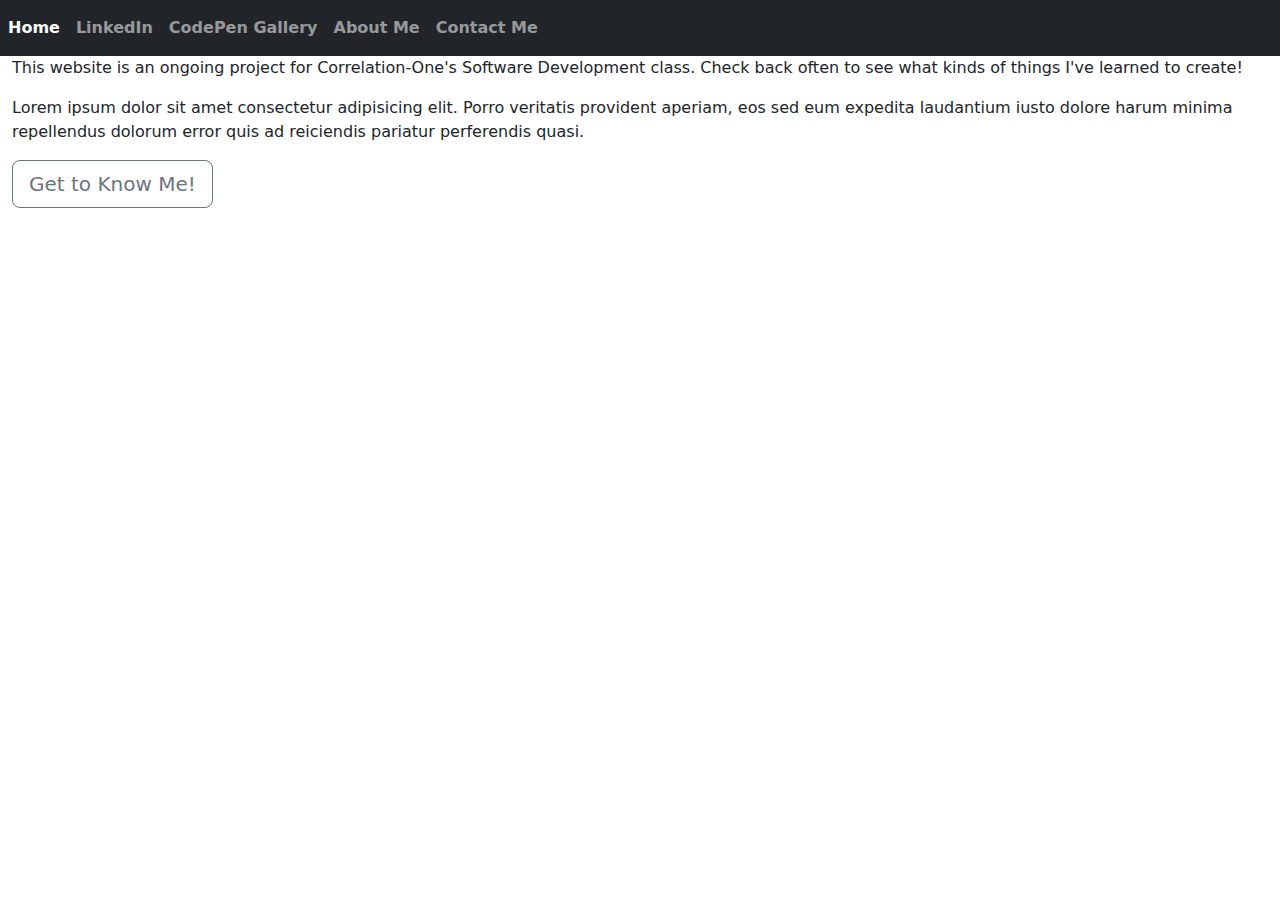
==== index.html @ dad0b10f "initialcommit" ====
<!DOCTYPE html>
<html lang="en">

<head>
  <meta charset="UTF-8">
  <meta http-equiv="X-UA-Compatible" content="IE=edge">
  <meta name="viewport" content="width=device-width, initial-scale=1.0">
  <link rel="icon" type="image/x-icon" href="moose2.png">
  <link href="https://cdn.jsdelivr.net/npm/bootstrap@5.3.1/dist/css/bootstrap.min.css" rel="stylesheet">
  <link rel="stylesheet" type="text/css" href="css/main.css">
  <title>Nick Treat</title>
</head>

<body>
  <nav class="navbar navbar-expand-md bg-dark navbar-dark fixed-top">
    <button class="navbar-toggler" type="button" data-bs-toggle="collapse" data-bs-target="#navbar">
      <span class="navbar-toggler-icon"></span>
    </button>
    <div class="collapse navbar-collapse" id="navbar">
      <ul class="navbar-nav">
        <li class="nav-item">
          <a class="nav-link active" href="index.html"><strong>Home</strong></a>
        </li>
        <li class="nav-item">
          <a class="nav-link" href="http://www.linkedin.com/in/nicktreat/" target="_blank"><strong>LinkedIn</strong></a>
        </li>
        <li class="nav-item">
          <a class="nav-link" href="codepen_gallery.html"><strong>CodePen Gallery</strong></a>
        </li>
        <li class="nav-item">
          <a class="nav-link" href="about_me.html"><strong>About Me</strong></a>
        </li>
        <li class="nav-item">
          <a class="nav-link" href="contact_me.html"><strong>Contact Me</strong></a>
        </li>
      </ul>
    </div>
  </nav>
  <div class="overlay">
    <header class="page-header header container-fluid">
      <div class="description">
        <h1>Welcome to my Software Development Project Website!</h1>
        <p>This website is an ongoing project for Correlation-One's Software Development class. Check back often to see what kinds of things I've learned to create!</p>
        <p>Lorem ipsum dolor sit amet consectetur adipisicing elit. Porro veritatis provident aperiam, eos sed eum expedita laudantium iusto dolore harum minima repellendus dolorum error quis ad reiciendis pariatur perferendis quasi.</p>
        <a href="/about_me.html" class="btn btn-outline-secondary btn-lg">Get to Know Me!</a>
      </div>
    </header>
  </div>
  <script src="https://cdn.jsdelivr.net/npm/bootstrap@5.3.1/dist/js/bootstrap.bundle.min.js"></script>
  <script src="java/main.js"></script>
</body>

</html>
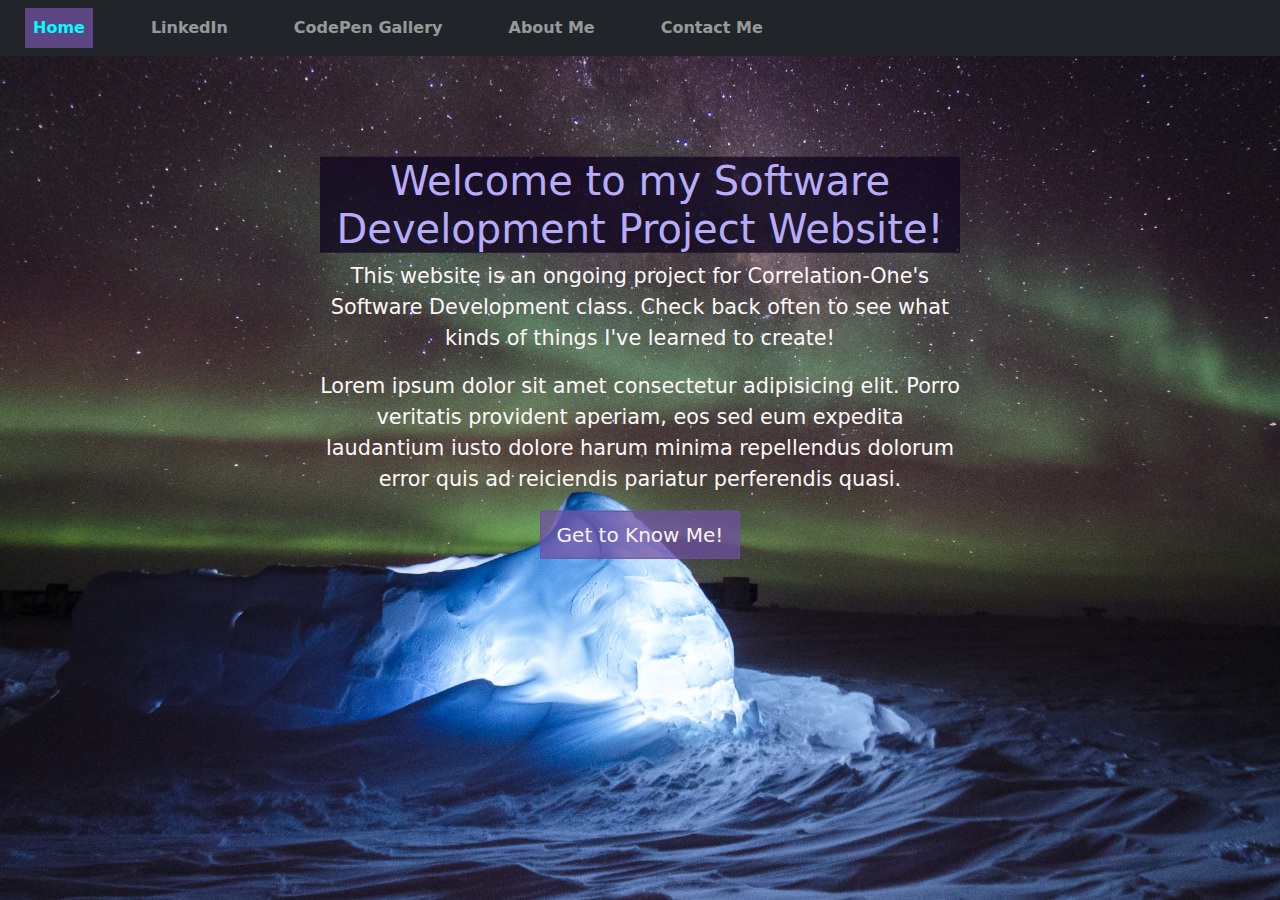
==== commit e0ead192: "initialcommit" ====
--- a/index.html
+++ b/index.html
@@ -42,7 +42,7 @@
         <h1>Welcome to my Software Development Project Website!</h1>
         <p>This website is an ongoing project for Correlation-One's Software Development class. Check back often to see what kinds of things I've learned to create!</p>
         <p>Lorem ipsum dolor sit amet consectetur adipisicing elit. Porro veritatis provident aperiam, eos sed eum expedita laudantium iusto dolore harum minima repellendus dolorum error quis ad reiciendis pariatur perferendis quasi.</p>
-        <a href="/about_me.html" class="btn btn-outline-secondary btn-lg">Get to Know Me!</a>
+        <a href="./about_me.html" class="btn btn-outline-secondary btn-lg">Get to Know Me!</a>
       </div>
     </header>
   </div>
--- a/css/main.css
+++ b/css/main.css
@@ -0,0 +1,128 @@
+/* .header and .overlay deal with background image */
+
+.header {
+  background-image: url("../media/bg_image.jpg");
+  background-size: cover;
+  background-position: center;
+  position: relative;
+}
+
+.overlay {
+  position: absolute;
+  min-height: 100%;
+  min-width: 100%;
+  max-height: auto;
+  left: 0;
+  top: 0;
+}
+
+.description {
+  left: 50%;
+  position: absolute;
+  top: 42%;
+  transform: translate(-50%, -55%);
+  text-align: center;
+}
+
+.description h1 {
+  color: #b7abfa;
+  background: rgba(16, 8, 32, 0.795);
+}
+
+.description p {
+  color: rgb(255, 247, 247);
+  font-size: 1.3rem;
+  line-height: 1.5;
+}
+
+.description a {
+  border: 1px solid #6f50a1;
+  background: hsla(263, 34%, 47%, 0.745);
+  border-radius: 0;
+  color: rgb(252, 241, 241);
+}
+
+.description a:hover {
+  border: 1px solid #fff;
+  background: rgb(61, 20, 158);
+  color: rgb(65, 240, 59);
+}
+
+.pengallery {
+  text-align: left;
+  position: relative;
+  top: 20%;
+}
+
+.contact {
+  background: hsla(263, 34%, 47%, 0.645);
+  border-width: 2px;
+  border-style: solid;
+}
+
+.img-responsive {
+  height: 45%vh;
+  width: auto;
+  padding-top: 5rem;
+}
+
+.about_words {
+  background-color: rgba(16, 8, 32, 0.845);
+  padding: 2rem 2rem;
+  justify-content: left;
+  max-width: 75%;
+  margin-left: 10%;
+  align-content: flex-start;
+  color: whitesmoke;
+}
+
+.fixed-top {
+  background: rgba(16, 8, 32, 0.795);
+}
+
+.navbar-nav a:visited {
+  color: #cddf67;
+}
+
+.navbar-nav .nav-link:hover {
+  background-color: rgb(156, 25, 25);
+}
+
+.navbar-nav .nav-link.active {
+  background-color: #6f50a1be;
+  color: aqua;
+}
+
+.nav-link {
+  margin-right: 25px;
+  margin-left: 25px;
+}
+
+.form-group label {
+  color: ivory;
+}
+
+/* Media Queries */
+@media (max-width: 575.98px) {
+  .description {
+    left: 0;
+    padding: 0 15px;
+    position: absolute;
+    top: 25%;
+    transform: none;
+    text-align: center;
+  }
+
+  .description h1 {
+    font-size: 2em;
+  }
+
+  .description p {
+    font-size: 1.2rem;
+  }
+
+  .pengallery {
+    text-align: left;
+    word-wrap: normal;
+  }
+}
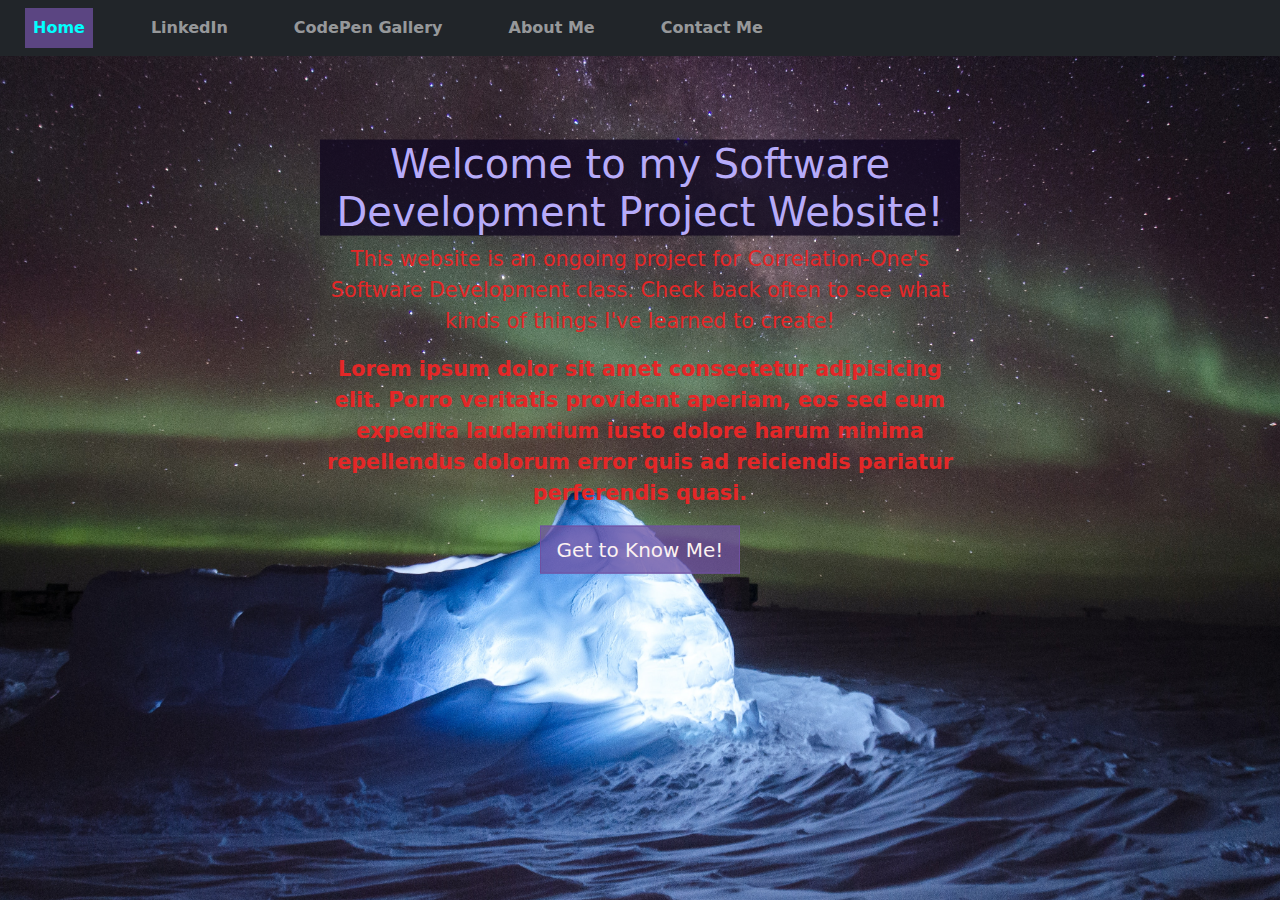
==== commit 692ddeff: "initialcommit" ====
--- a/index.html
+++ b/index.html
@@ -41,7 +41,7 @@
       <div class="description">
         <h1>Welcome to my Software Development Project Website!</h1>
         <p>This website is an ongoing project for Correlation-One's Software Development class. Check back often to see what kinds of things I've learned to create!</p>
-        <p>Lorem ipsum dolor sit amet consectetur adipisicing elit. Porro veritatis provident aperiam, eos sed eum expedita laudantium iusto dolore harum minima repellendus dolorum error quis ad reiciendis pariatur perferendis quasi.</p>
+        <p><strong>Lorem ipsum dolor sit amet consectetur adipisicing elit. Porro veritatis provident aperiam, eos sed eum expedita laudantium iusto dolore harum minima repellendus dolorum error quis ad reiciendis pariatur perferendis quasi.</strong></p>
         <a href="./about_me.html" class="btn btn-outline-secondary btn-lg">Get to Know Me!</a>
       </div>
     </header>
--- a/css/main.css
+++ b/css/main.css
@@ -30,7 +30,7 @@
 }
 
 .description p {
-  color: rgb(255, 247, 247);
+  color: rgb(228, 39, 39);
   font-size: 1.3rem;
   line-height: 1.5;
 }
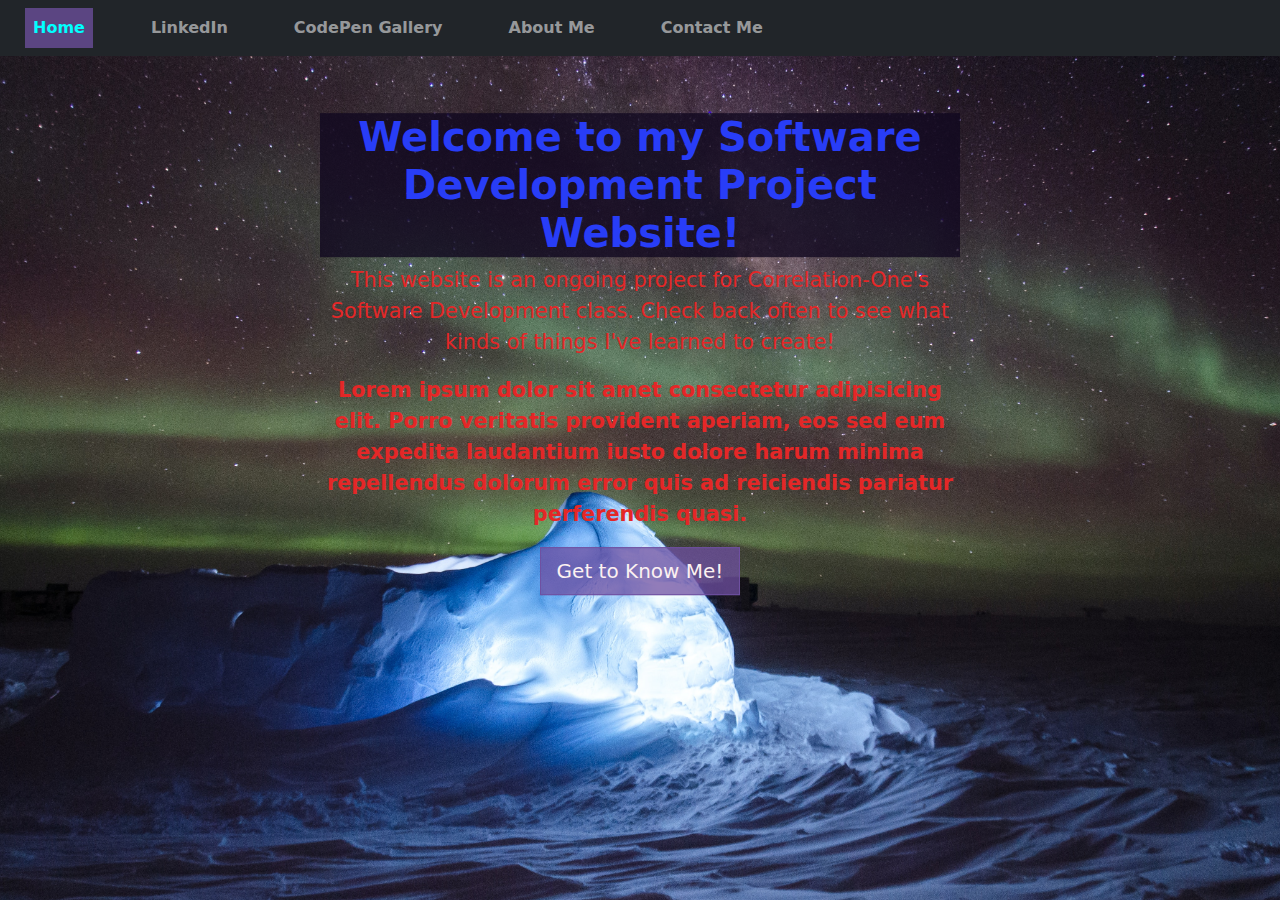
==== commit 9022fccf: "pulltest" ====
--- a/index.html
+++ b/index.html
@@ -39,7 +39,7 @@
   <div class="overlay">
     <header class="page-header header container-fluid">
       <div class="description">
-        <h1>Welcome to my Software Development Project Website!</h1>
+        <h1><strong>Welcome to my Software Development Project Website!</strong></h1>
         <p>This website is an ongoing project for Correlation-One's Software Development class. Check back often to see what kinds of things I've learned to create!</p>
         <p><strong>Lorem ipsum dolor sit amet consectetur adipisicing elit. Porro veritatis provident aperiam, eos sed eum expedita laudantium iusto dolore harum minima repellendus dolorum error quis ad reiciendis pariatur perferendis quasi.</strong></p>
         <a href="./about_me.html" class="btn btn-outline-secondary btn-lg">Get to Know Me!</a>
--- a/css/main.css
+++ b/css/main.css
@@ -25,7 +25,7 @@
 }
 
 .description h1 {
-  color: #b7abfa;
+  color: #283df7;
   background: rgba(16, 8, 32, 0.795);
 }
 
@@ -73,7 +73,7 @@
   max-width: 75%;
   margin-left: 10%;
   align-content: flex-start;
-  color: whitesmoke;
+  color: rgb(238, 235, 80);
 }
 
 .fixed-top {
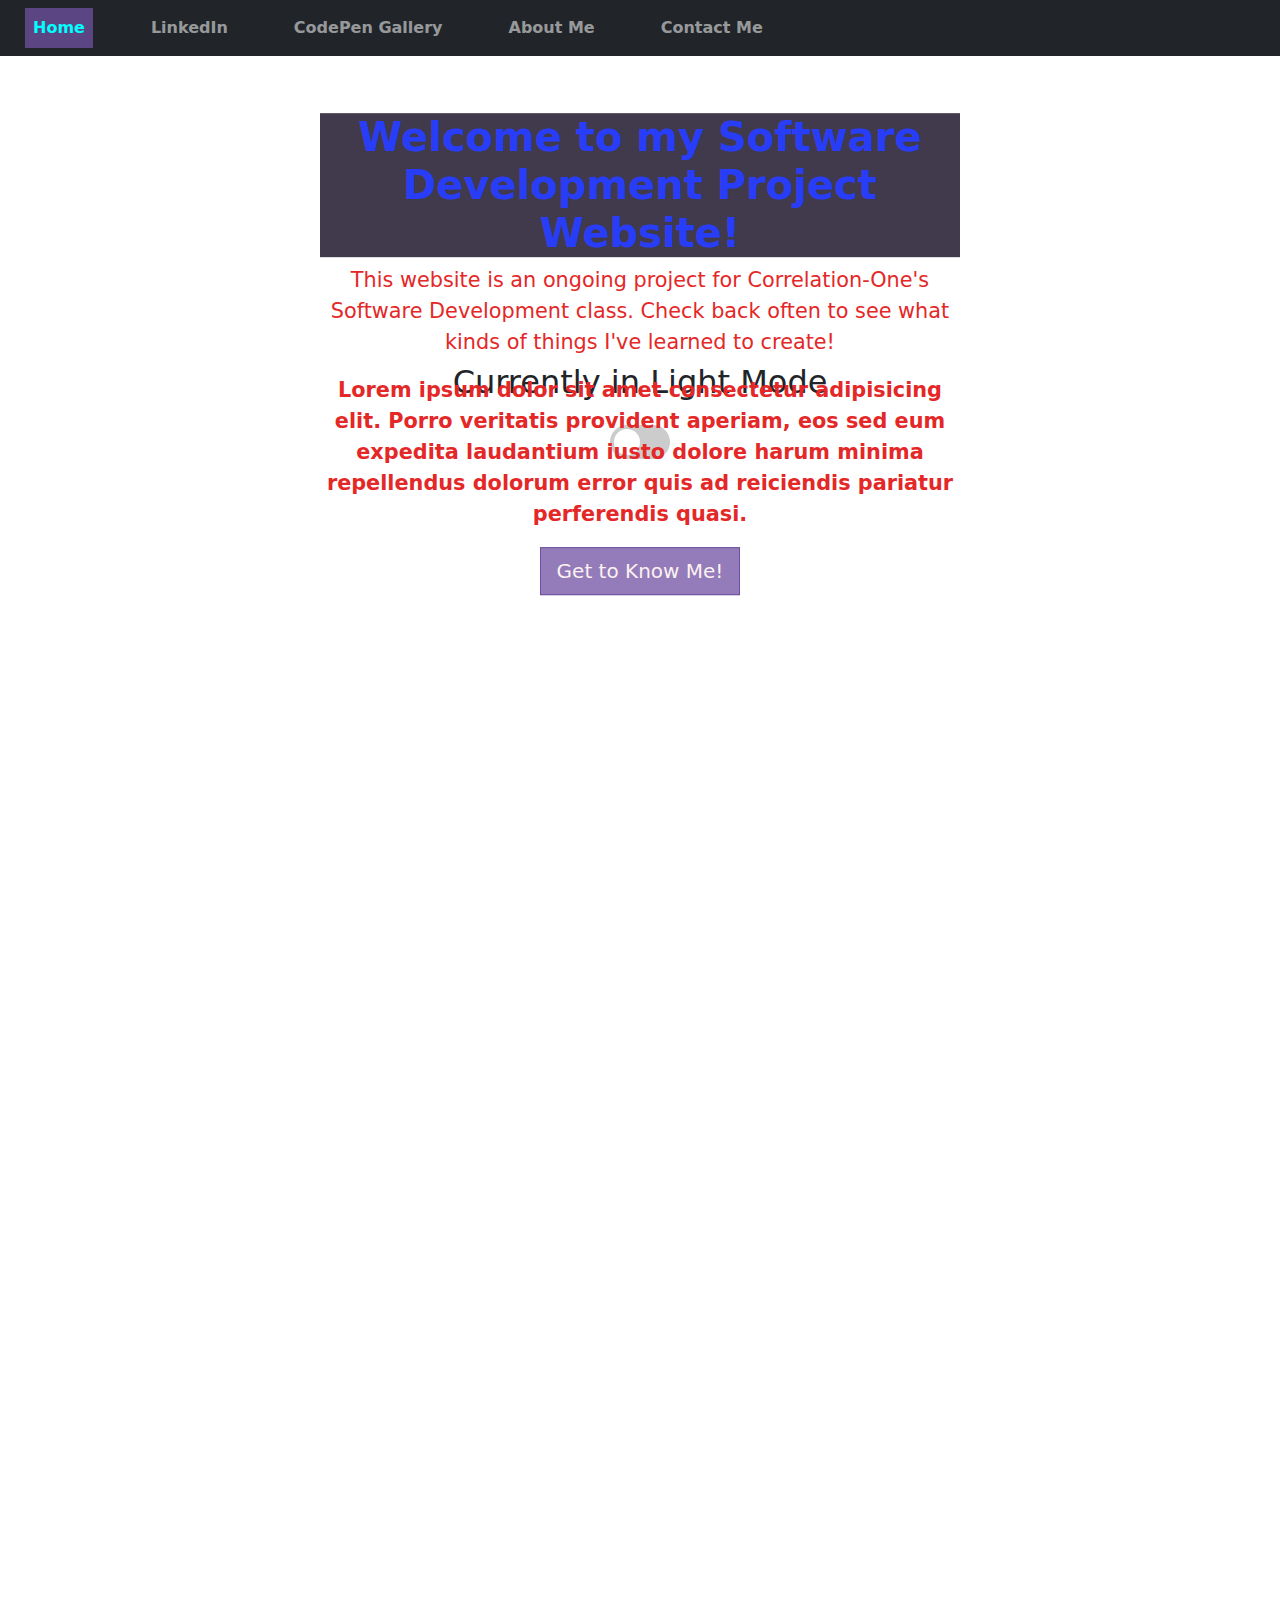
==== commit 9eaba4be: "going for broke with the dark/light toggle slider" ====
--- a/index.html
+++ b/index.html
@@ -36,6 +36,13 @@
       </ul>
     </div>
   </nav>
+  <div class="container">
+    <h2 class="mode-status">Currently in Light Mode</h2>
+      <label class="toggle-switch">
+        <input type="checkbox" id="mode-toggle">
+        <span class="slider"></span>
+      </label>
+  </div>
   <div class="overlay">
     <header class="page-header header container-fluid">
       <div class="description">
--- a/css/main.css
+++ b/css/main.css
@@ -1,20 +1,3 @@
-/* .header and .overlay deal with background image */
-
-.header {
-  background-image: url("../media/bg_image.jpg");
-  background-size: cover;
-  background-position: center;
-  position: relative;
-}
-
-.overlay {
-  position: absolute;
-  min-height: 100%;
-  min-width: 100%;
-  max-height: auto;
-  left: 0;
-  top: 0;
-}
 
 .description {
   left: 50%;
@@ -126,3 +109,69 @@
     word-wrap: normal;
   }
 }
+
+.container {
+  display: grid;
+  width: 100%;
+  min-height: calc(100vh - 4.25rem);
+  place-content: center;
+  gap: 1rem;
+  text-align: center;
+}
+
+.dark-mode {
+  background-color: #333;
+  color: #f0f0f0;
+  transition: all 0.4s ease-in;
+}
+
+.toggle-switch {
+  position: relative;
+  display: inline-block;
+  width: 3.75rem;
+  height: 2.13rem;
+  margin-bottom: 0.63rem;
+  margin-inline: auto;
+}
+
+.toggle-switch input {
+  opacity: 0;
+  width: 0;
+  height: 0;
+}
+
+.slider {
+  position: absolute;
+  cursor: pointer;
+  top: 0;
+  left: 0;
+  right: 0;
+  bottom: 0;
+  background-color: #ccc;
+  transition: all 0.4s ease-in;
+  border-radius: 2.13rem;
+}
+
+.slider:before {
+  position: absolute;
+  content: "";
+  height: 1.63rem;
+  width: 1.63rem;
+  left: 0.25rem;
+  bottom: 0.25rem;
+  background-color: white;
+  transition: 0.4s;
+  border-radius: 50%;
+}
+
+input:checked + .slider {
+  background-color: #2196f3;
+}
+
+input:focus + .slider {
+  box-shadow: 0 0 2px #d021f3;
+}
+
+input:checked + .slider:before {
+  transform: translateX(1.63rem);
+}
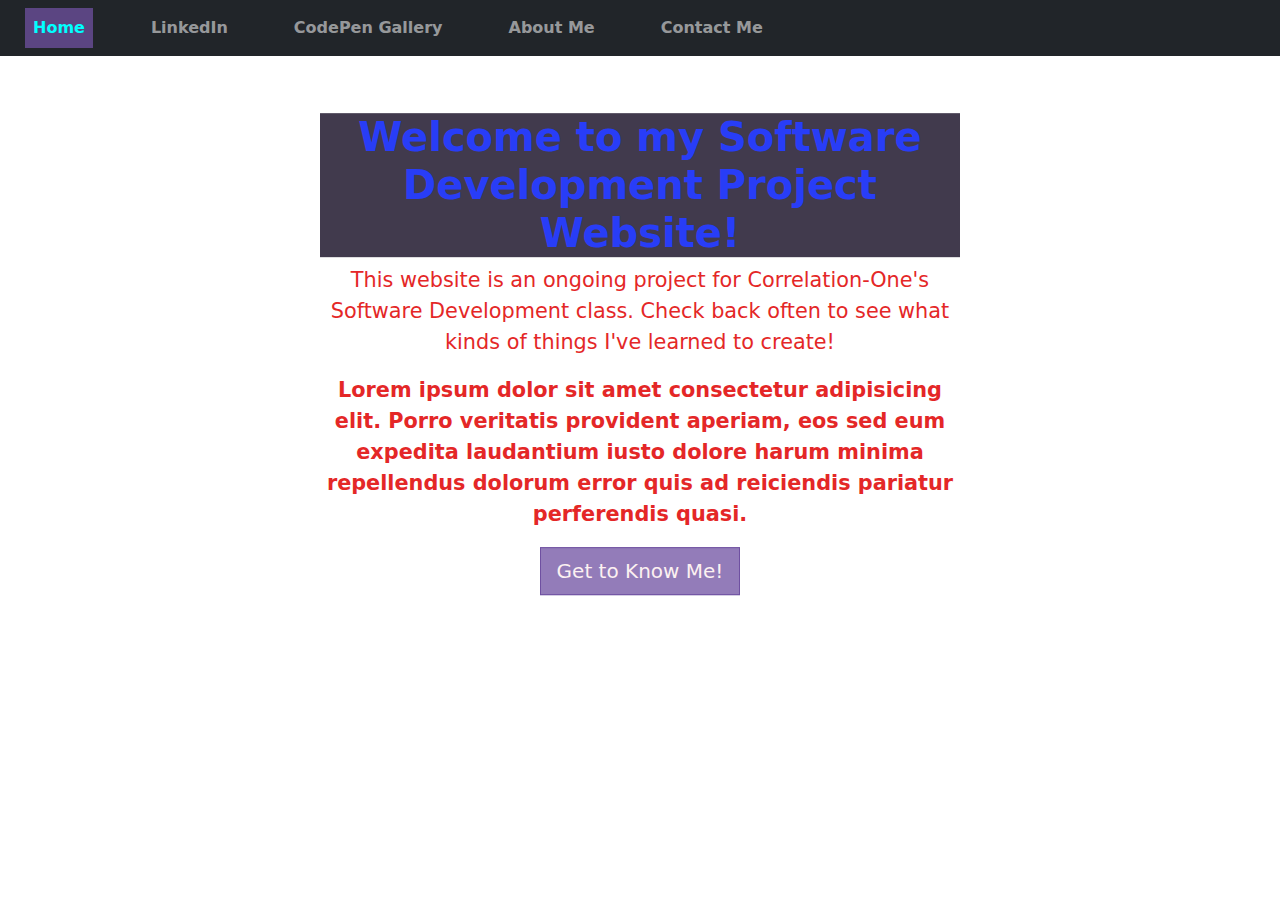
==== commit 0d5dcb2f: "undoing the chaos" ====
--- a/index.html
+++ b/index.html
@@ -36,13 +36,6 @@
       </ul>
     </div>
   </nav>
-  <div class="container">
-    <h2 class="mode-status">Currently in Light Mode</h2>
-      <label class="toggle-switch">
-        <input type="checkbox" id="mode-toggle">
-        <span class="slider"></span>
-      </label>
-  </div>
   <div class="overlay">
     <header class="page-header header container-fluid">
       <div class="description">
--- a/css/main.css
+++ b/css/main.css
@@ -109,69 +109,3 @@
     word-wrap: normal;
   }
 }
-
-.container {
-  display: grid;
-  width: 100%;
-  min-height: calc(100vh - 4.25rem);
-  place-content: center;
-  gap: 1rem;
-  text-align: center;
-}
-
-.dark-mode {
-  background-color: #333;
-  color: #f0f0f0;
-  transition: all 0.4s ease-in;
-}
-
-.toggle-switch {
-  position: relative;
-  display: inline-block;
-  width: 3.75rem;
-  height: 2.13rem;
-  margin-bottom: 0.63rem;
-  margin-inline: auto;
-}
-
-.toggle-switch input {
-  opacity: 0;
-  width: 0;
-  height: 0;
-}
-
-.slider {
-  position: absolute;
-  cursor: pointer;
-  top: 0;
-  left: 0;
-  right: 0;
-  bottom: 0;
-  background-color: #ccc;
-  transition: all 0.4s ease-in;
-  border-radius: 2.13rem;
-}
-
-.slider:before {
-  position: absolute;
-  content: "";
-  height: 1.63rem;
-  width: 1.63rem;
-  left: 0.25rem;
-  bottom: 0.25rem;
-  background-color: white;
-  transition: 0.4s;
-  border-radius: 50%;
-}
-
-input:checked + .slider {
-  background-color: #2196f3;
-}
-
-input:focus + .slider {
-  box-shadow: 0 0 2px #d021f3;
-}
-
-input:checked + .slider:before {
-  transform: translateX(1.63rem);
-}
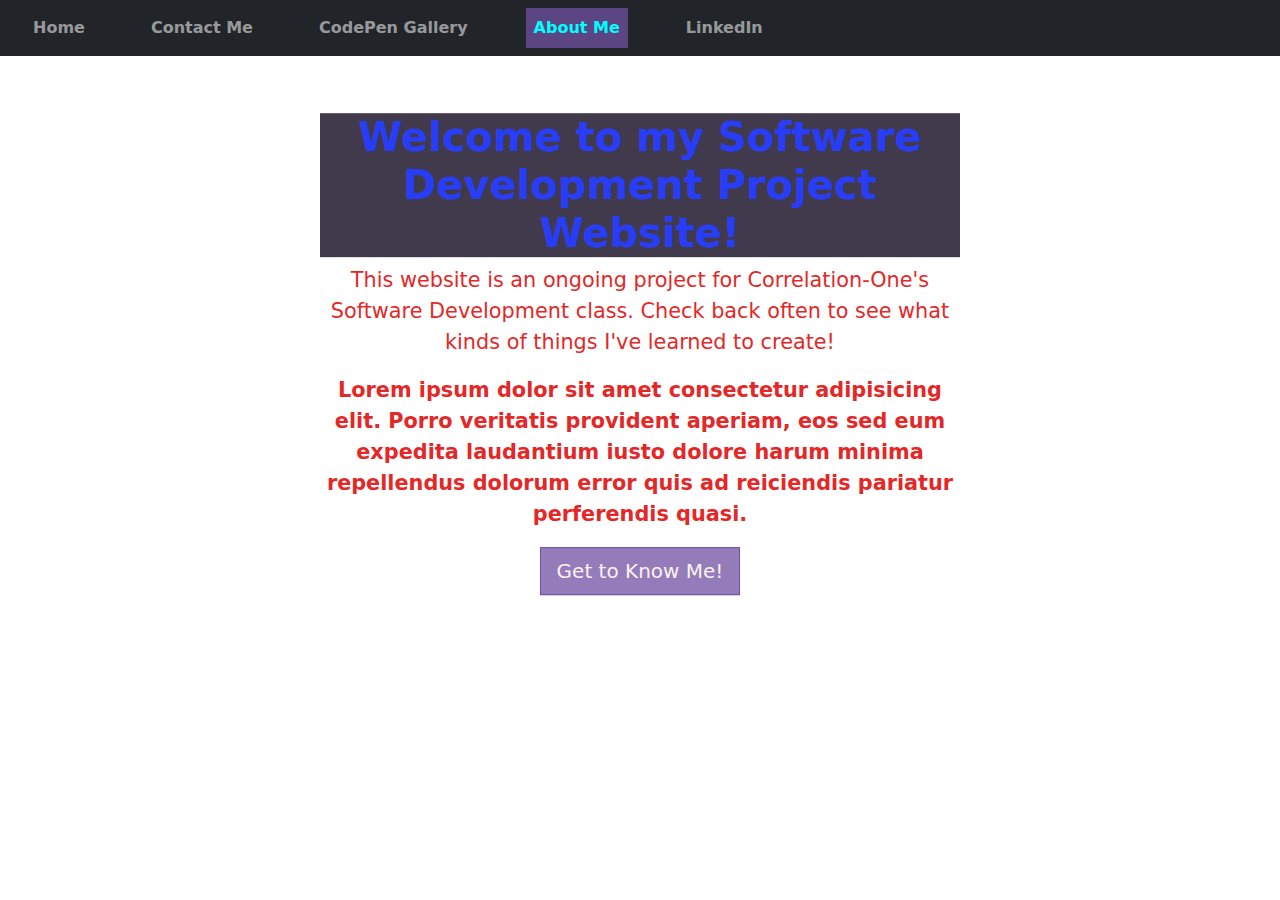
==== commit 4debb962: "more basic edits" ====
--- a/index.html
+++ b/index.html
@@ -19,19 +19,19 @@
     <div class="collapse navbar-collapse" id="navbar">
       <ul class="navbar-nav">
         <li class="nav-item">
-          <a class="nav-link active" href="index.html"><strong>Home</strong></a>
+          <a class="nav-link" href="index.html"><strong>Home</strong></a>
         </li>
         <li class="nav-item">
-          <a class="nav-link" href="http://www.linkedin.com/in/nicktreat/" target="_blank"><strong>LinkedIn</strong></a>
+          <a class="nav-link" href="contact_me.html"><strong>Contact Me</strong></a>
         </li>
         <li class="nav-item">
           <a class="nav-link" href="codepen_gallery.html"><strong>CodePen Gallery</strong></a>
         </li>
         <li class="nav-item">
-          <a class="nav-link" href="about_me.html"><strong>About Me</strong></a>
+          <a class="nav-link active" href="about_me.html"><strong>About Me</strong></a>
         </li>
         <li class="nav-item">
-          <a class="nav-link" href="contact_me.html"><strong>Contact Me</strong></a>
+          <a class="nav-link" href="http://www.linkedin.com/in/nicktreat/" target="_blank"><strong>LinkedIn</strong></a>
         </li>
       </ul>
     </div>
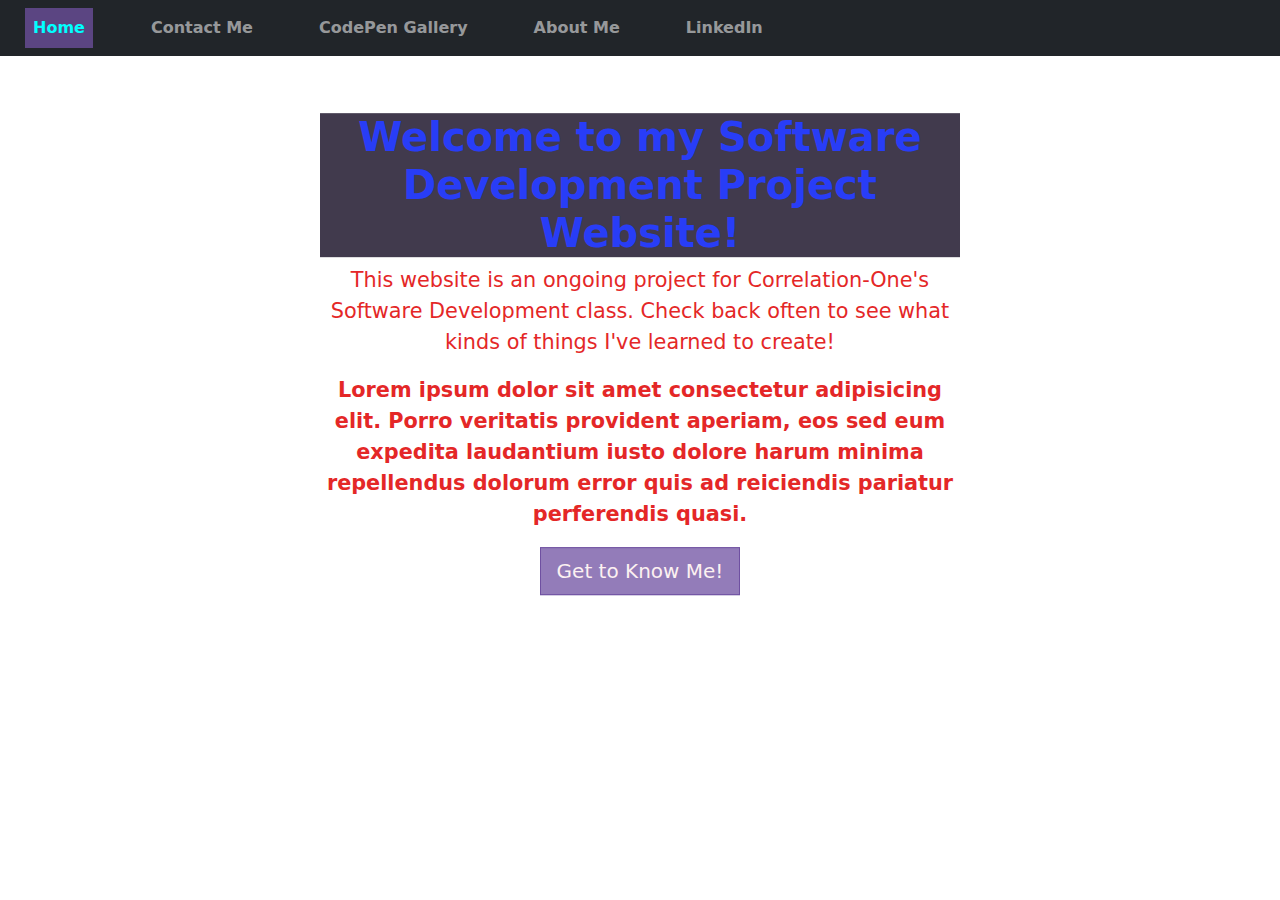
==== commit d897c980: "active nav link" ====
--- a/index.html
+++ b/index.html
@@ -19,7 +19,7 @@
     <div class="collapse navbar-collapse" id="navbar">
       <ul class="navbar-nav">
         <li class="nav-item">
-          <a class="nav-link" href="index.html"><strong>Home</strong></a>
+          <a class="nav-link active" href="index.html"><strong>Home</strong></a>
         </li>
         <li class="nav-item">
           <a class="nav-link" href="contact_me.html"><strong>Contact Me</strong></a>
@@ -28,7 +28,7 @@
           <a class="nav-link" href="codepen_gallery.html"><strong>CodePen Gallery</strong></a>
         </li>
         <li class="nav-item">
-          <a class="nav-link active" href="about_me.html"><strong>About Me</strong></a>
+          <a class="nav-link" href="about_me.html"><strong>About Me</strong></a>
         </li>
         <li class="nav-item">
           <a class="nav-link" href="http://www.linkedin.com/in/nicktreat/" target="_blank"><strong>LinkedIn</strong></a>
